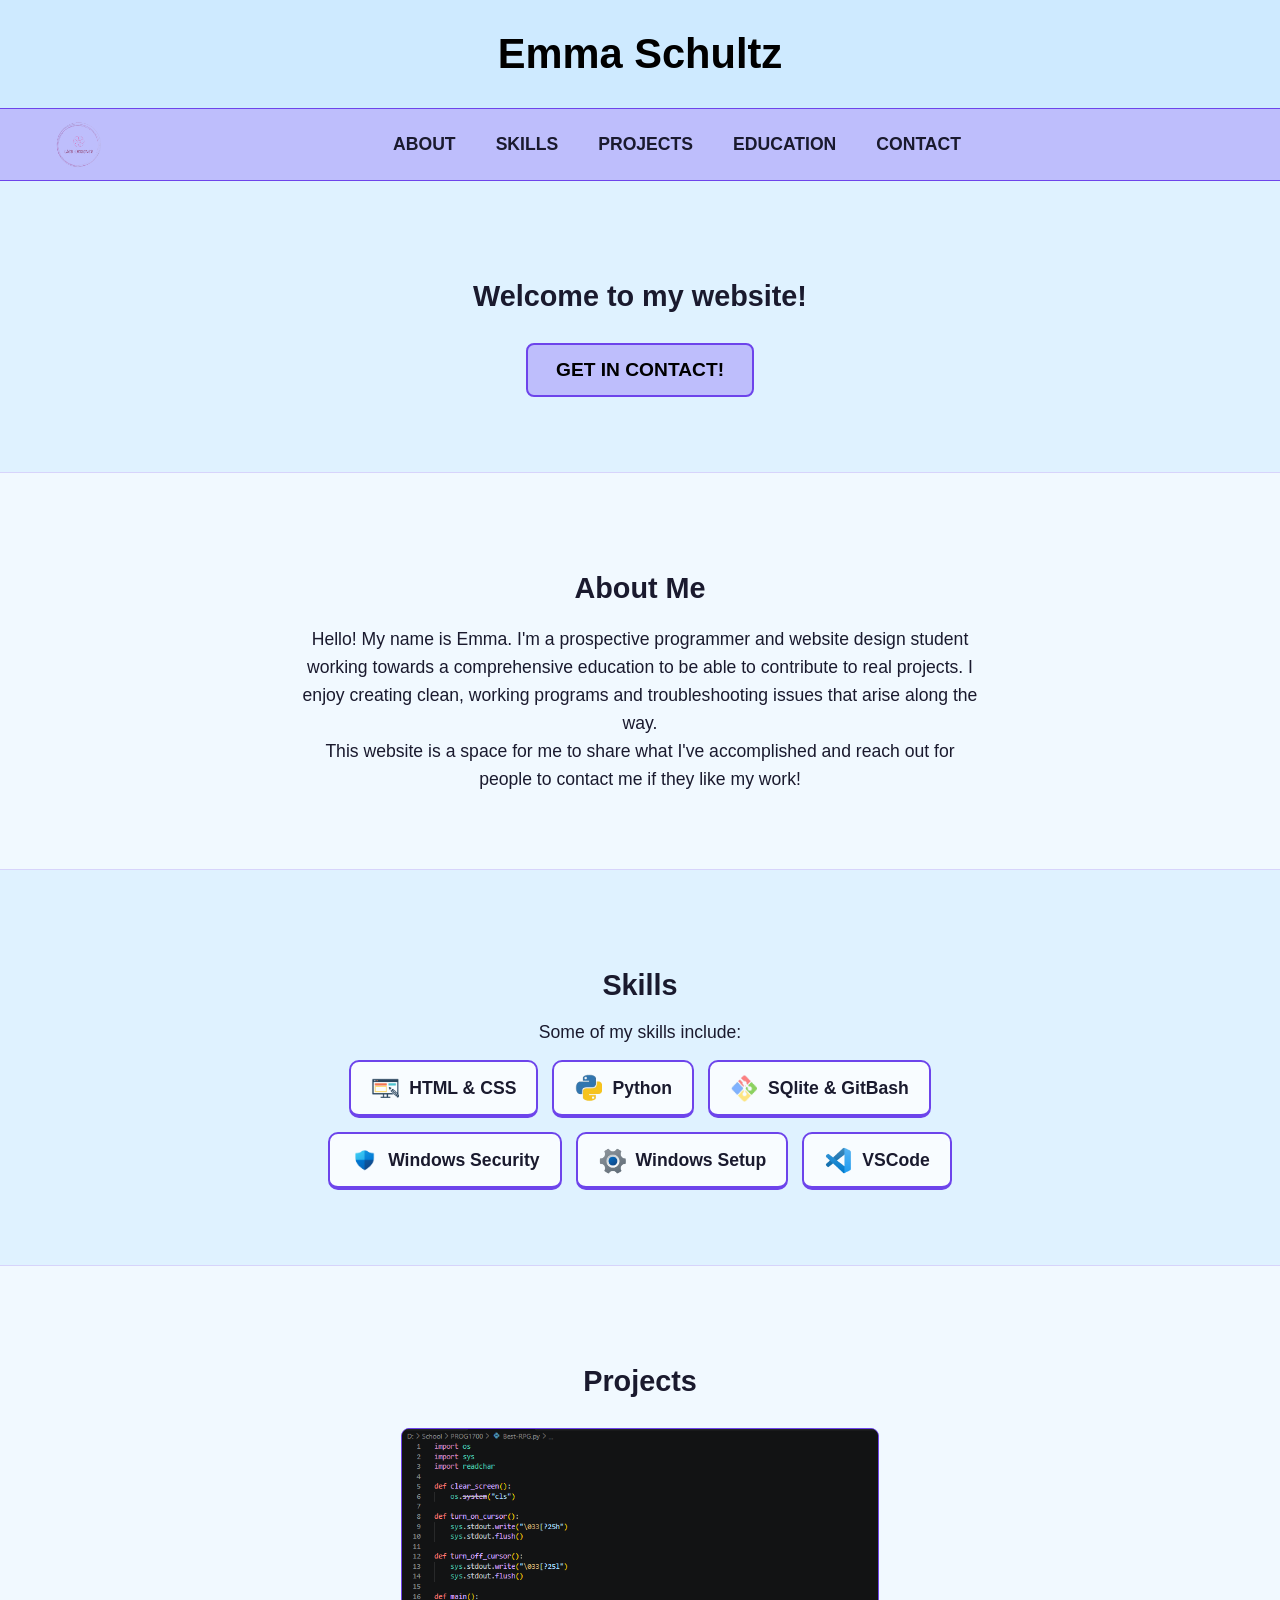
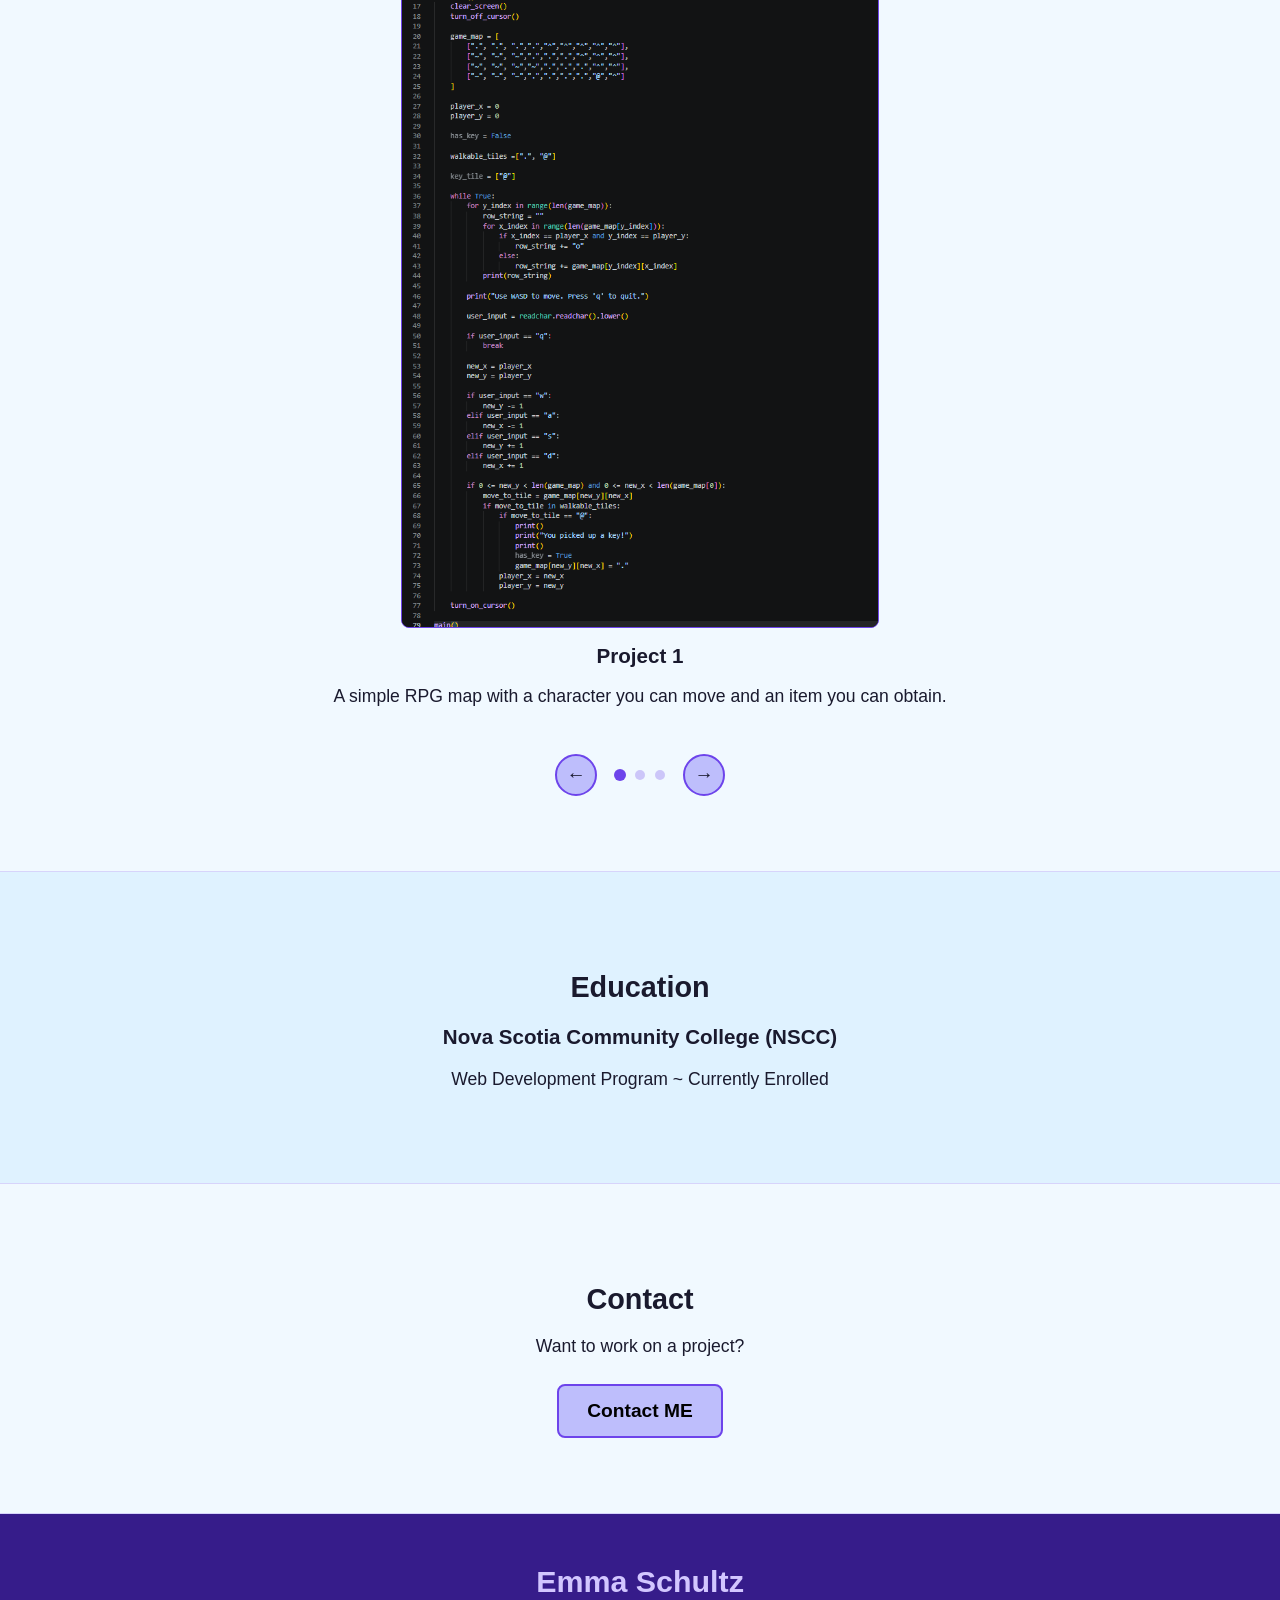
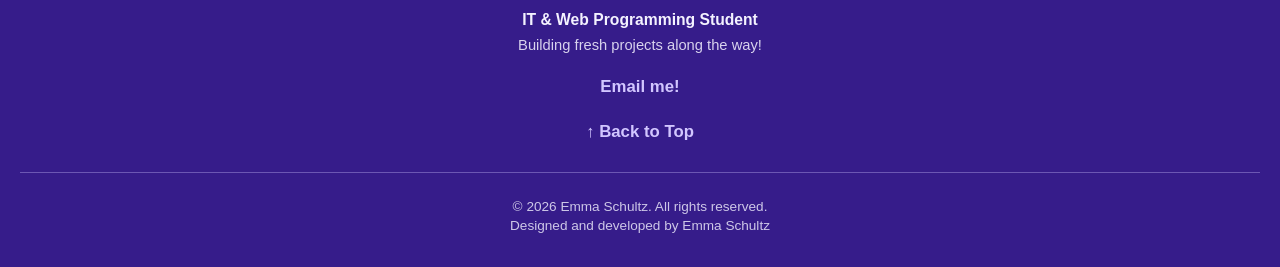
==== website.html @ 4b3542aa "Add files via upload" ====
<!DOCTYPE html>
<html lang="en">
<head>
    <meta charset="UTF-8">
    <meta name="viewport" content="width=device-width, initial-scale=1.0">
    <title>Document</title>
    <link rel="stylesheet" href="css/styles.css">
</head>

<body>
    <header class="hero">
            <h1><span class="site-title">Emma Schultz</span></h1>
    </header>

    <nav class="desktopMenu">
        <div class="box">
            <a href="#" class="nav-logo-link">
                <img class="logo" src="images/logo.png" alt="logo">
            </a>
            <ul>
                <li><a href="#about">ABOUT</a></li>
                <li><a href="#skills">SKILLS</a></li>
                <li><a href="#projects">PROJECTS</a></li>
                <li><a href="#education">EDUCATION</a></li>
                <li><a href="#contact">CONTACT</a></li>
            </ul>
        </div>
    </nav>

    <nav class="mobileMenu">
        <input type="checkbox" id="menu-toggle" class="menu-toggle">
        <div class="mobile-bar">
            <a href="#" class="mobile-logo-link">
                <img src="images/logo.png" alt="Logo" class="mobile-logo">
            </a>
            <label for="menu-toggle" class="hamburger" aria-label="Toggle Menu">&#9776;</label>
        </div>
        <ul class="mobile-links">
            <li><a href="#about">ABOUT</a></li>
            <li><a href="#skills">SKILLS</a></li>
            <li><a href="#projects">PROJECTS</a></li>
            <li><a href="#education">EDUCATION</a></li>
            <li><a href="#contact">CONTACT</a></li>
        </ul>
    </nav>

    <main>
        <section class="intro-cta">
            <h2>Welcome to my website!</h2>
            <a href="#contact" class="cta-button">GET IN CONTACT!</a>
        </section>

        <section id="about" class="about">
            <h2>About Me</h2>
            <p>Hello! My name is Emma. I'm a prospective programmer and website design student working towards a comprehensive education to be able to contribute to real projects. I enjoy creating clean, working programs and troubleshooting issues that arise along the way.</p>
            <p>This website is a space for me to share what I've accomplished and reach out for people to contact me if they like my work!</p>
        </section>
        
        <section id="skills" class="skills">
            <h2>Skills</h2>
            <p>Some of my skills include:</p>
            <ul class="skills-list">
                <li><img src="images/HTML_CSS.png" alt=""> HTML &amp; CSS</li>
                <li><img src="images/Python.png" alt=""> Python</li>
                <li><img src="images/GitBash.png" alt=""> SQlite &amp; GitBash</li>
                <li><img src="images/Security.png" alt=""> Windows Security</li>
                <li><img src="images/Setup.png" alt=""> Windows Setup</li>
                <li><img src="images/VSCode.png" alt=""> VSCode</li>
            </ul>
        </section>

        <section id="projects" class="projects">
            <h2>Projects</h2>
            <div class="css-carousel">
                <input type="radio" name="project-slide" id="slide-1" class="slide-radio" checked>
                <input type="radio" name="project-slide" id="slide-2" class="slide-radio">
                <input type="radio" name="project-slide" id="slide-3" class="slide-radio">

                <div class="project-scroller">
                    <article class="project-slide" id="project-1">
                        <img src="images/Simple_RPG.png" alt="Project 1">
                        <h3 class="project-title">Project 1</h3>
                        <p class="project-desc">A simple RPG map with a character you can move and an item you can obtain.</p>
                    </article>
                    <article class="project-slide" id="project-2">
                        <img src="images/Auto_Insurance.png" alt="Project 2">
                        <h3 class="project-title">Project 2</h3>
                        <p class="project-desc">Calculates cost of auto insurance based on age, gender, and cost of car.</p>
                    </article>
                    <article class="project-slide" id="project-3">
                        <img src="images/Rock_Paper_Scissors.png" alt="Project 3">
                        <h3 class="project-title">Project 3</h3>
                        <p class="project-desc">Rock, paper, scissors against the computer!</p>
                    </article>
                </div>

                <div class="carousel-nav" aria-label="Project slides navigation">
                    <label for="slide-3" class="nav-arrow prev-1" aria-label="Previous project">&larr;</label>
                    <label for="slide-1" class="nav-arrow prev-2" aria-label="Previous project">&larr;</label>
                    <label for="slide-2" class="nav-arrow prev-3" aria-label="Previous project">&larr;</label>
                    <div class="carousel-dots">
                        <label for="slide-1" class="dot dot-1" aria-label="Go to Project 1"></label>
                        <label for="slide-2" class="dot dot-2" aria-label="Go to Project 2"></label>
                        <label for="slide-3" class="dot dot-3" aria-label="Go to Project 3"></label>
                    </div>
                    <label for="slide-2" class="nav-arrow next-arrow next-1" aria-label="Next project">&rarr;</label>
                    <label for="slide-3" class="nav-arrow next-arrow next-2" aria-label="Next project">&rarr;</label>
                    <label for="slide-1" class="nav-arrow next-arrow next-3" aria-label="Next project">&rarr;</label>
                </div>
            </div>
        </section>

        <section id="education" class="education">
            <h2>Education</h2>
            <div class="education-item">
                <h3>Nova Scotia Community College (NSCC)</h3>
                <p>Web Development Program ~ Currently Enrolled</p>
            </div>
        </section>

        <section id="contact" class="contact">
            <h2>Contact</h2>
            <p>Want to work on a project?</p>
            <a href="mailto:emmals896912@outlook.com" class="cta-button">Contact ME</a>
        </section>

        <footer class="site-footer">
            <div class="footer-top">
                <h2>Emma Schultz</h2>
                <p class="footer-role">IT &amp; Web Programming Student</p>
                <p class="footer-tagline">Building fresh projects along the way!</p>
                <div class="footer-links">
                    <a href="emmals896912@outlook.com">Email me!</a>
                </div>
                <a href="#" class="back-to-top">&uarr; Back to Top</a>
            </div>
            <div class="footer-bottom">
                <p>&copy; 2026 Emma Schultz. All rights reserved.</p>
                <p>Designed and developed by Emma Schultz</p>
            </div>
        </footer>

        </html>
</body>
---- css/styles.css ----
html {
    scroll-behavior: smooth;
}

* {
    box-sizing: border-box;
}

body {
    font-size: 1.1rem;
    font-family: Verdana, Geneva, Tahoma, sans-serif;
    margin: 0 auto;
    text-align: center;
    background-color: rgb(206, 234, 255);
    color: #1a1a2e;
}


/* --- HERO SECTION --- &*/


.hero {
    padding: 30px 20px;
    text-align: center;
}

h1 {
    color: black;
    font-size: 2.6rem;
    margin: 0;
}

h2 {
    font-size: 1.8rem;
    margin-bottom: 20px;
}


/* --- NAVIGATION --- */


.desktopMenu {
    position: sticky;
    top: 0;
    z-index: 1000;
    width: 100%;
}

.box {
    width: 100%;
    display: flex;
    justify-content: center;
    align-items: center;
    padding: 8px 40px;
    border-top: 1px solid rgb(109, 68, 235);
    border-bottom: 1px solid rgb(109, 68, 235);
    background-color: rgb(190, 190, 252);
}

.nav-logo-link {
    display: flex;
    align-items: center;
}

.logo{
    height: 55px;
    width: auto;
}

.desktopMenu ul{
    display: flex;
    justify-content: center;
    align-items: center;
    gap: 40px;
    list-style: none;
    padding: 0;
    margin: 0 auto;
}

a {
    font-weight: 600;
    text-decoration: none;
    color: #1a1a2e;
}

a:visited {
    color: rgb(38, 0, 128);
}


/* --- MAIN & SECTIONS --- */


main {
    max-width: 100%;
    width: 100%;
    padding: 0;
}

.about p{
    max-width: 680px;
    margin: 0 auto;
    line-height: 1.6;
}

section {
    width: 100%;
    padding: 75px 20px;
    scroll-margin-top: 85px;
    text-align: center;
}

main section:nth-of-type(odd) {
    background-color: rgba(255, 255, 255, 0.35);
}
main section:nth-of-type(even) {
    background-color: rgba(255, 255, 255, 0.72);
    border-top: 1px solid rgba(109, 68, 235, 0.2);
    border-bottom: 1px solid rgba(109, 68, 235, 0.2);
}

.cta-button {
    display: inline-block;
    font-size: 1.2rem;
    padding: 14px 28px;
    margin-top: 10px;
    background-color: rgb(190, 190, 252);
    border: 2px solid rgb(109, 68, 235);
    border-radius: 8px;
    color: black;
}


/* --- FLEXBOX --- */


.skills-list {
    display: flex;
    flex-wrap: wrap;
    justify-content: center;
    gap: 14px;
    list-style: none;
    padding: 0;
    max-width: 720px;
    margin: 0 auto;
}

.skills-list li {
    display: flex;
    align-items: center;
    gap: 10px;
    background-color: rgba(255, 255, 255, 0.8);
    border: 2px solid rgb(109, 68, 235);
    border-bottom: 4px solid rgb(109, 68, 235);
    padding: 12px 20px;
    border-radius: 10px;
    font-weight: bold;
    color: #1a1a2e;
    transition: transform 0.2s ease, background-color 0.2s ease;
}

.skills-list li img {
    width: 28px;
    height: 28px;
    object-fit: contain;
    flex-shrink: 0;
}

.skills-list li:hover {
    transform: translateY(-3px);
    background-color: rgb(190, 190, 252);
}


/* --- CSS CAROUSEL --- */

.css-carousel {
    max-width: 780px;
    margin: 0 auto;
}

.slide-radio {
    display: none;
}

.project-scroller {
    display: flex;
    overflow-x: auto;
    scroll-snap-type: x mandatory;
    scroll-behavior: smooth;
    scrollbar-width: none;
    padding: 10px 0 20px;
}

.project-scroller::-webkit-scrollbar {
    display: none;
}

.project-slide {
    display: none;
    flex: 0 0 100%;
    flex-direction: column;
    align-items: center;
    justify-content: center;
    min-height: 460px;
}

.project-slide img {
    width: auto;
    max-width: 100%;
    height: 800px;
    object-fit: contain;
    background-color: #1e1e1e;
    border-radius: 8px;
    border: 1px solid rgb(109, 68, 235);
    margin-bottom: 16px;
}

.project-slide h3 {
    margin: 0;
    max-width: 550px;
}

#slide-1:checked ~ .project-scroller #project-1,
#slide-2:checked ~ .project-scroller #project-2,
#slide-3:checked ~ .project-scroller #project-3 {
    display: flex;
}

.carousel-nav {
    display: flex;
    justify-content: center;
    align-items: center;
    gap: 18px;
    margin-top: 10px;
}

.nav-arrow {
    display: none;
    background-color: rgb(190, 190, 252);
    border: 2px solid rgb(109, 68, 235);
    border-radius: 50%;
    width: 42px;
    height: 42px;
    font-size: 1.2rem;
    font-weight: bold;
    color: #1a1a2e;
    cursor: pointer;
    align-items: center;
    justify-content: center;
    transition: background-color 0.2s ease, transform 0.15s ease;
    line-height: normal;
}

.nav-arrow:hover {
    background-color: rgb(168, 168, 250);
    transform: scale(1.05);
}

#slide-1:checked ~ .carousel-nav .prev-1,
#slide-1:checked ~ .carousel-nav .next-1,
#slide-2:checked ~ .carousel-nav .prev-2,
#slide-2:checked ~ .carousel-nav .next-2,
#slide-3:checked ~ .carousel-nav .prev-3,
#slide-3:checked ~ .carousel-nav .next-3 {
    display: flex;
}

.carousel-dots {
    display: flex;
    align-items: center;
    gap: 10px;
}

.dot{
    width: 10px;
    height: 10px;
    border-radius: 50%;
    background-color: rgb(109, 68, 235);
    opacity: 0.28;
    cursor: pointer;
    transition: opacity 0.25s ease, transform 0.25s ease;
}

#slide-1:checked ~ .carousel-nav .dot-1,
#slide-2:checked ~ .carousel-nav .dot-2,
#slide-3:checked ~ .carousel-nav .dot-3 {
    opacity: 1;
    transform: scale(1.2);
}


.tag {
    align-self: flex-start;
    background-color: rgb(190, 190, 252);
    border: 1px solid rgb(109, 68, 235);
    padding: 4px 12px;
    border-radius: 6px;
    font-size: 0.85rem;
    font-weight: bold;
}

.card-container {
    background-color: rgb(190, 190, 252);
    border: 1px solid rgb(109, 68, 235);
    border-radius: 12px;
    margin: 30px 0;
    padding: 40px 30px;
}


/* --- FOOTER --- */


.site-footer {
    width: 100%;
    background-color: rgb(54, 28, 138);
    color: #f4f2ff;
    text-align: center;
    padding: 50px 20px 30px;
}

.footer-top h2 {
    margin: 0 0 12px;
    font-size: 1.9rem;
    color: rgb(210, 198, 255);
}

.footer-role {
    margin: 0 0 8px;
    font-weight: bold;
    font-size: 0.98rem;
}

.footer-tagline {
    margin: 0 auto 24px;
    max-width: 560px;
    font-size: 0.92rem;
    color: rgba(244, 242, 255, 0.85);
}

.footer-links {
    display: flex;
    justify-content: center;
    gap: 28px;
    margin-bottom: 24px;
}

.footer-links a,
.back-to-top {
    color: rgb(210, 198, 255);
    text-decoration: none;
    font-weight: bold;
    font-size: 1.05rem;
    transition: color 0.2s ease, transform 0.2s ease;
}

.footer-links a:hover,
.back-to-top:hover {
    color: #ffffff;
    transform: translateY(-2px);
}

.back-to-top {
    display: inline-block;
    margin-bottom: 30px;
}

.footer-bottom {
    border-top: 1px solid rgba(210, 198, 255, 0.35);
    padding-top: 22px;
    font-size: 0.85rem;
    color: rgba(244, 242, 255, 0.8);
}

.footer-bottom p {
    margin: 4px 0;
}

.footer-links a,
.footer-links a:visited,
.back-to-top,
.back-to-top:visited {
    color: rgb(210, 198, 255);
    text-decoration: none;
    font-weight: bold;
    font-size: 1.05rem;
    transition: color 0.2s ease, tranaform 0.2s ease;
}


/* --- MOBILE MENU --- */


.mobileMenu {
    display: none;
    position: sticky;
    top: 0;
    z-index: 1000;
    width: 100%;
    background-color: rgb(190, 190, 252);
    border-bottom: 2px solid rgb(109, 68, 235);
}

.menu-toggle {
    display: none;
}

.mobile-bar {
    display: flex;
    justify-content: space-between;
    align-items: center;
    padding: 10px 20px;
}

.mobile-logo {
    height: 40px;
    width: auto;
    display: block;
}

.hamburger {
    font-size: 1.8rem;
    font-weight: bold;
    color: #1a1a2e;
    cursor: pointer;
    user-select: none;
}

.mobile-links {
    display: none;
    flex-direction: column;
    list-style: none;
    margin: 0;
    padding: 10px 0 16px;
    text-align: center;
    border-top: 1px solid rgba(109, 68, 235, 0.3);
}

.mobile-links le {
    padding: 10px 0;
}

.mobile-links a {
    text-decoration: none;
    font-weight: bold;
    color: #1a1a2e;
}

.menu-toggle:checked ~ .mobile-links {
    display: flex;
}

@media (max-width:768px) {
    .desktopMenu {
        display: none;
    }

    .mobileMenu {
        display: block;
    }
}
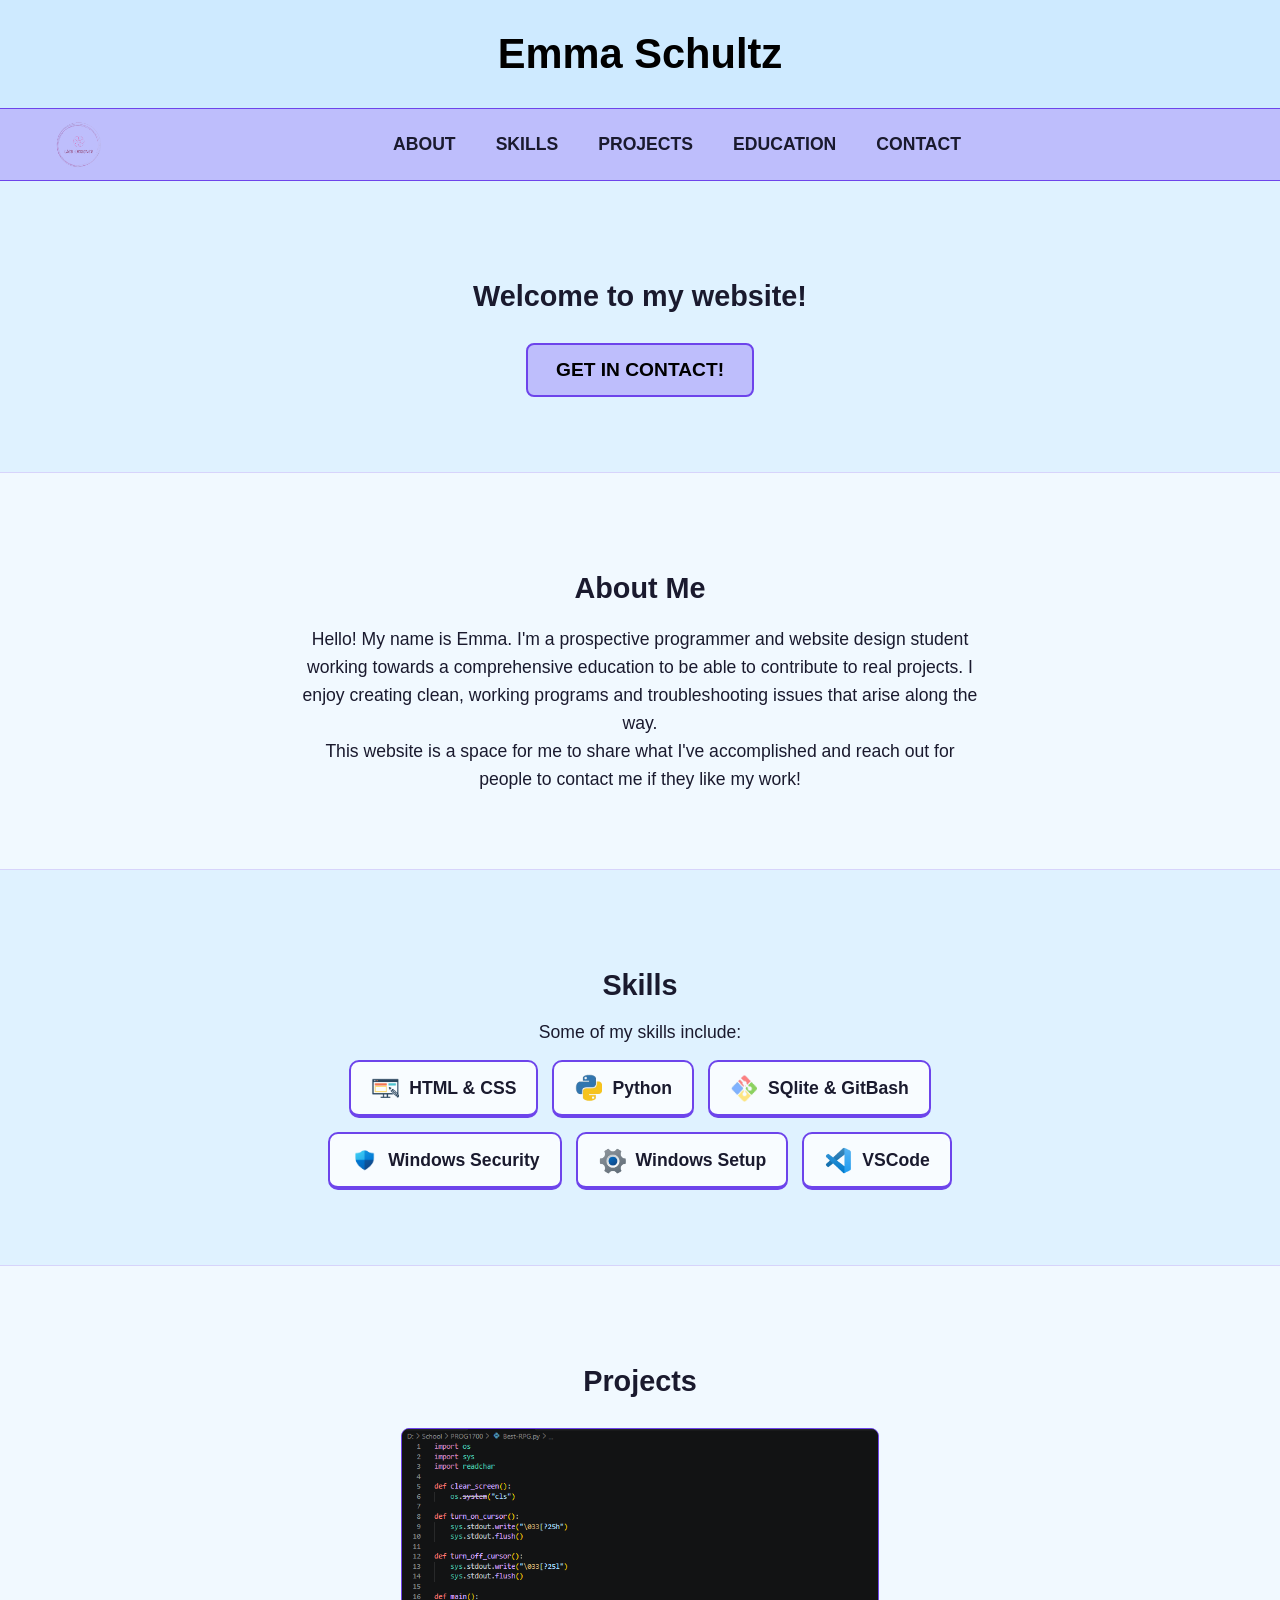
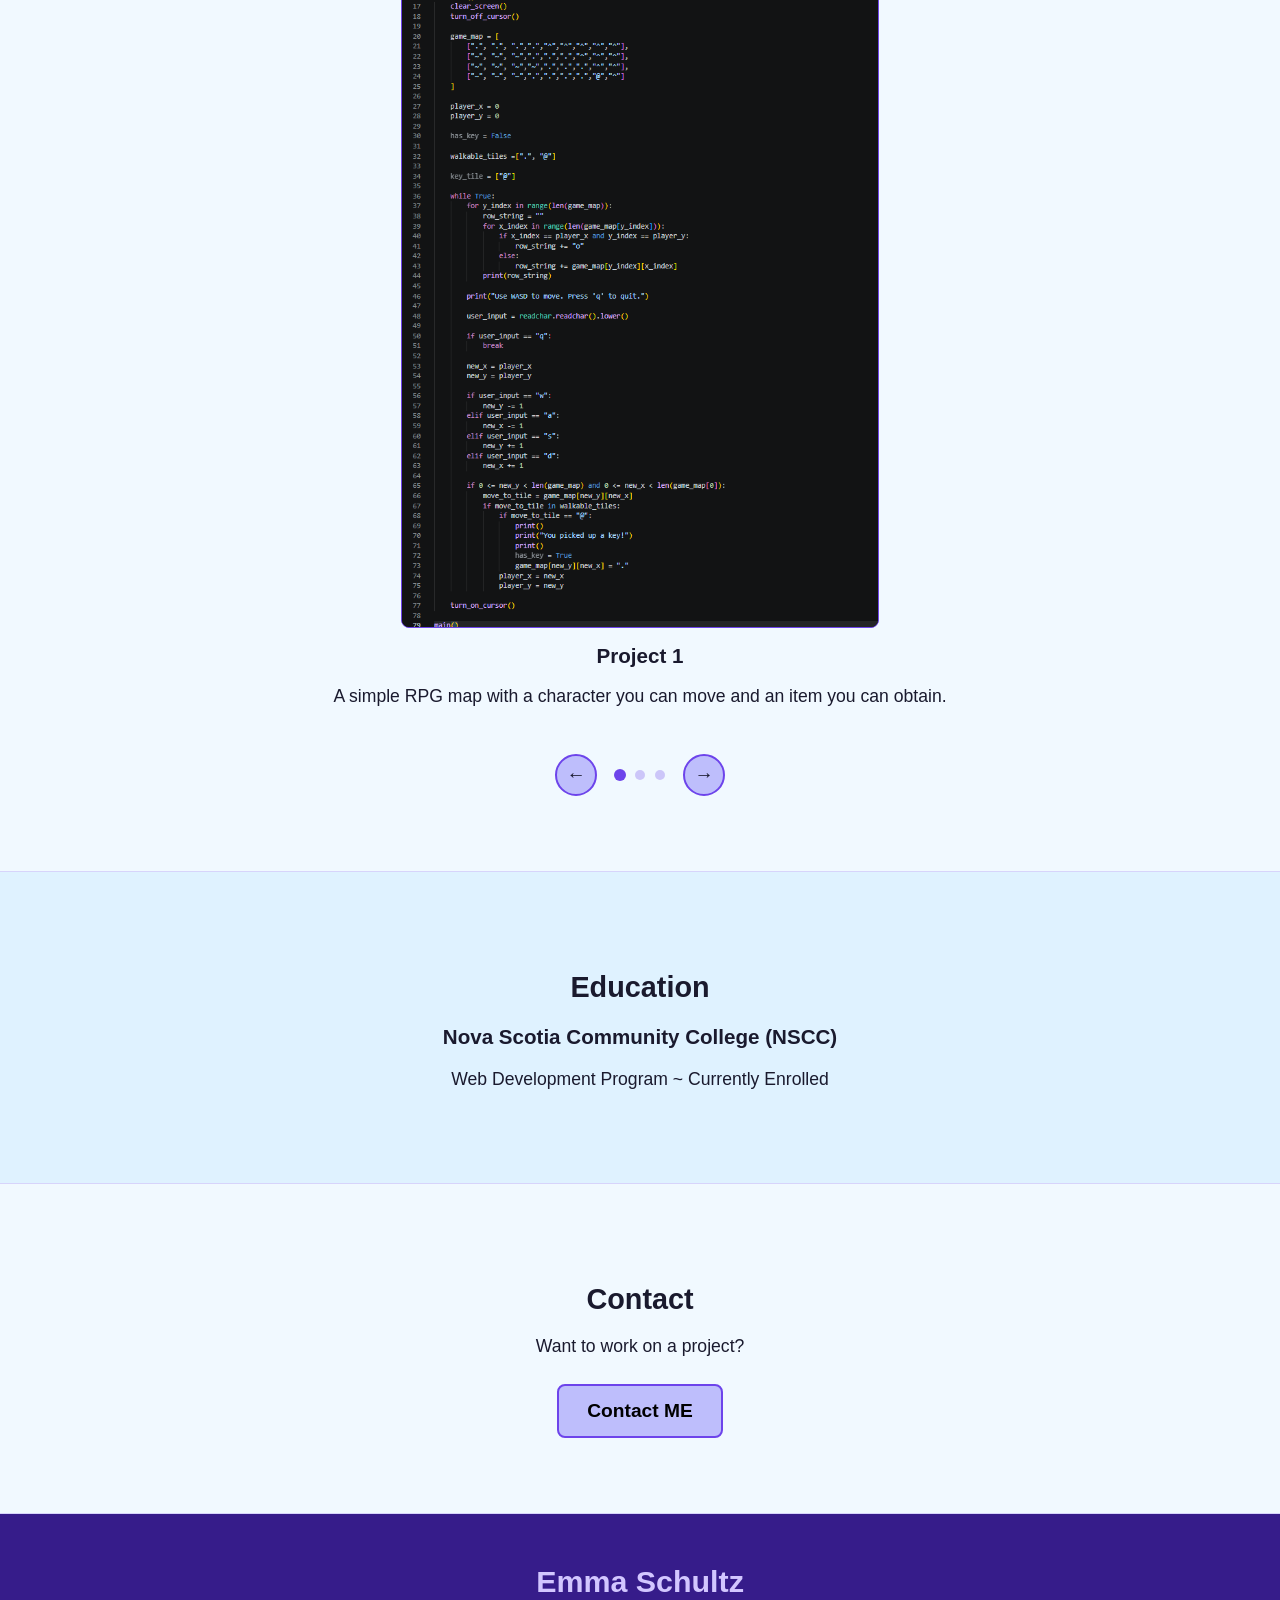
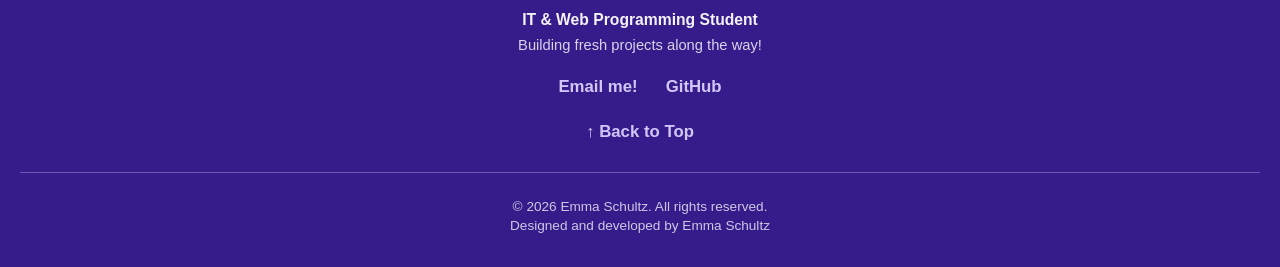
==== commit b4feb45c: "Update portfolio" ====
--- a/website.html
+++ b/website.html
@@ -1,144 +1,145 @@
-<!DOCTYPE html>
-<html lang="en">
-<head>
-    <meta charset="UTF-8">
-    <meta name="viewport" content="width=device-width, initial-scale=1.0">
-    <title>Document</title>
-    <link rel="stylesheet" href="css/styles.css">
-</head>
-
-<body>
-    <header class="hero">
-            <h1><span class="site-title">Emma Schultz</span></h1>
-    </header>
-
-    <nav class="desktopMenu">
-        <div class="box">
-            <a href="#" class="nav-logo-link">
-                <img class="logo" src="images/logo.png" alt="logo">
-            </a>
-            <ul>
-                <li><a href="#about">ABOUT</a></li>
-                <li><a href="#skills">SKILLS</a></li>
-                <li><a href="#projects">PROJECTS</a></li>
-                <li><a href="#education">EDUCATION</a></li>
-                <li><a href="#contact">CONTACT</a></li>
-            </ul>
-        </div>
-    </nav>
-
-    <nav class="mobileMenu">
-        <input type="checkbox" id="menu-toggle" class="menu-toggle">
-        <div class="mobile-bar">
-            <a href="#" class="mobile-logo-link">
-                <img src="images/logo.png" alt="Logo" class="mobile-logo">
-            </a>
-            <label for="menu-toggle" class="hamburger" aria-label="Toggle Menu">&#9776;</label>
-        </div>
-        <ul class="mobile-links">
-            <li><a href="#about">ABOUT</a></li>
-            <li><a href="#skills">SKILLS</a></li>
-            <li><a href="#projects">PROJECTS</a></li>
-            <li><a href="#education">EDUCATION</a></li>
-            <li><a href="#contact">CONTACT</a></li>
-        </ul>
-    </nav>
-
-    <main>
-        <section class="intro-cta">
-            <h2>Welcome to my website!</h2>
-            <a href="#contact" class="cta-button">GET IN CONTACT!</a>
-        </section>
-
-        <section id="about" class="about">
-            <h2>About Me</h2>
-            <p>Hello! My name is Emma. I'm a prospective programmer and website design student working towards a comprehensive education to be able to contribute to real projects. I enjoy creating clean, working programs and troubleshooting issues that arise along the way.</p>
-            <p>This website is a space for me to share what I've accomplished and reach out for people to contact me if they like my work!</p>
-        </section>
-        
-        <section id="skills" class="skills">
-            <h2>Skills</h2>
-            <p>Some of my skills include:</p>
-            <ul class="skills-list">
-                <li><img src="images/HTML_CSS.png" alt=""> HTML &amp; CSS</li>
-                <li><img src="images/Python.png" alt=""> Python</li>
-                <li><img src="images/GitBash.png" alt=""> SQlite &amp; GitBash</li>
-                <li><img src="images/Security.png" alt=""> Windows Security</li>
-                <li><img src="images/Setup.png" alt=""> Windows Setup</li>
-                <li><img src="images/VSCode.png" alt=""> VSCode</li>
-            </ul>
-        </section>
-
-        <section id="projects" class="projects">
-            <h2>Projects</h2>
-            <div class="css-carousel">
-                <input type="radio" name="project-slide" id="slide-1" class="slide-radio" checked>
-                <input type="radio" name="project-slide" id="slide-2" class="slide-radio">
-                <input type="radio" name="project-slide" id="slide-3" class="slide-radio">
-
-                <div class="project-scroller">
-                    <article class="project-slide" id="project-1">
-                        <img src="images/Simple_RPG.png" alt="Project 1">
-                        <h3 class="project-title">Project 1</h3>
-                        <p class="project-desc">A simple RPG map with a character you can move and an item you can obtain.</p>
-                    </article>
-                    <article class="project-slide" id="project-2">
-                        <img src="images/Auto_Insurance.png" alt="Project 2">
-                        <h3 class="project-title">Project 2</h3>
-                        <p class="project-desc">Calculates cost of auto insurance based on age, gender, and cost of car.</p>
-                    </article>
-                    <article class="project-slide" id="project-3">
-                        <img src="images/Rock_Paper_Scissors.png" alt="Project 3">
-                        <h3 class="project-title">Project 3</h3>
-                        <p class="project-desc">Rock, paper, scissors against the computer!</p>
-                    </article>
-                </div>
-
-                <div class="carousel-nav" aria-label="Project slides navigation">
-                    <label for="slide-3" class="nav-arrow prev-1" aria-label="Previous project">&larr;</label>
-                    <label for="slide-1" class="nav-arrow prev-2" aria-label="Previous project">&larr;</label>
-                    <label for="slide-2" class="nav-arrow prev-3" aria-label="Previous project">&larr;</label>
-                    <div class="carousel-dots">
-                        <label for="slide-1" class="dot dot-1" aria-label="Go to Project 1"></label>
-                        <label for="slide-2" class="dot dot-2" aria-label="Go to Project 2"></label>
-                        <label for="slide-3" class="dot dot-3" aria-label="Go to Project 3"></label>
-                    </div>
-                    <label for="slide-2" class="nav-arrow next-arrow next-1" aria-label="Next project">&rarr;</label>
-                    <label for="slide-3" class="nav-arrow next-arrow next-2" aria-label="Next project">&rarr;</label>
-                    <label for="slide-1" class="nav-arrow next-arrow next-3" aria-label="Next project">&rarr;</label>
-                </div>
-            </div>
-        </section>
-
-        <section id="education" class="education">
-            <h2>Education</h2>
-            <div class="education-item">
-                <h3>Nova Scotia Community College (NSCC)</h3>
-                <p>Web Development Program ~ Currently Enrolled</p>
-            </div>
-        </section>
-
-        <section id="contact" class="contact">
-            <h2>Contact</h2>
-            <p>Want to work on a project?</p>
-            <a href="mailto:emmals896912@outlook.com" class="cta-button">Contact ME</a>
-        </section>
-
-        <footer class="site-footer">
-            <div class="footer-top">
-                <h2>Emma Schultz</h2>
-                <p class="footer-role">IT &amp; Web Programming Student</p>
-                <p class="footer-tagline">Building fresh projects along the way!</p>
-                <div class="footer-links">
-                    <a href="emmals896912@outlook.com">Email me!</a>
-                </div>
-                <a href="#" class="back-to-top">&uarr; Back to Top</a>
-            </div>
-            <div class="footer-bottom">
-                <p>&copy; 2026 Emma Schultz. All rights reserved.</p>
-                <p>Designed and developed by Emma Schultz</p>
-            </div>
-        </footer>
-
-        </html>
+<!DOCTYPE html>
+<html lang="en">
+<head>
+    <meta charset="UTF-8">
+    <meta name="viewport" content="width=device-width, initial-scale=1.0">
+    <title>Document</title>
+    <link rel="stylesheet" href="css/styles.css">
+</head>
+
+<body>
+    <header class="hero">
+            <h1><span class="site-title">Emma Schultz</span></h1>
+    </header>
+
+    <nav class="desktopMenu">
+        <div class="box">
+            <a href="#" class="nav-logo-link">
+                <img class="logo" src="images/logo.png" alt="logo">
+            </a>
+            <ul>
+                <li><a href="#about">ABOUT</a></li>
+                <li><a href="#skills">SKILLS</a></li>
+                <li><a href="#projects">PROJECTS</a></li>
+                <li><a href="#education">EDUCATION</a></li>
+                <li><a href="#contact">CONTACT</a></li>
+            </ul>
+        </div>
+    </nav>
+
+    <nav class="mobileMenu">
+        <input type="checkbox" id="menu-toggle" class="menu-toggle">
+        <div class="mobile-bar">
+            <a href="#" class="mobile-logo-link">
+                <img src="images/logo.png" alt="Logo" class="mobile-logo">
+            </a>
+            <label for="menu-toggle" class="hamburger" aria-label="Toggle Menu">&#9776;</label>
+        </div>
+        <ul class="mobile-links">
+            <li><a href="#about">ABOUT</a></li>
+            <li><a href="#skills">SKILLS</a></li>
+            <li><a href="#projects">PROJECTS</a></li>
+            <li><a href="#education">EDUCATION</a></li>
+            <li><a href="#contact">CONTACT</a></li>
+        </ul>
+    </nav>
+
+    <main>
+        <section class="intro-cta">
+            <h2>Welcome to my website!</h2>
+            <a href="#contact" class="cta-button">GET IN CONTACT!</a>
+        </section>
+
+        <section id="about" class="about">
+            <h2>About Me</h2>
+            <p>Hello! My name is Emma. I'm a prospective programmer and website design student working towards a comprehensive education to be able to contribute to real projects. I enjoy creating clean, working programs and troubleshooting issues that arise along the way.</p>
+            <p>This website is a space for me to share what I've accomplished and reach out for people to contact me if they like my work!</p>
+        </section>
+        
+        <section id="skills" class="skills">
+            <h2>Skills</h2>
+            <p>Some of my skills include:</p>
+            <ul class="skills-list">
+                <li><img src="images/HTML_CSS.png" alt=""> HTML &amp; CSS</li>
+                <li><img src="images/Python.png" alt=""> Python</li>
+                <li><img src="images/GitBash.png" alt=""> SQlite &amp; GitBash</li>
+                <li><img src="images/Security.png" alt=""> Windows Security</li>
+                <li><img src="images/Setup.png" alt=""> Windows Setup</li>
+                <li><img src="images/VSCode.png" alt=""> VSCode</li>
+            </ul>
+        </section>
+
+        <section id="projects" class="projects">
+            <h2>Projects</h2>
+            <div class="css-carousel">
+                <input type="radio" name="project-slide" id="slide-1" class="slide-radio" checked>
+                <input type="radio" name="project-slide" id="slide-2" class="slide-radio">
+                <input type="radio" name="project-slide" id="slide-3" class="slide-radio">
+
+                <div class="project-scroller">
+                    <article class="project-slide" id="project-1">
+                        <img src="images/Simple_RPG.png" alt="Project 1">
+                        <h3 class="project-title">Project 1</h3>
+                        <p class="project-desc">A simple RPG map with a character you can move and an item you can obtain.</p>
+                    </article>
+                    <article class="project-slide" id="project-2">
+                        <img src="images/Auto_Insurance.png" alt="Project 2">
+                        <h3 class="project-title">Project 2</h3>
+                        <p class="project-desc">Calculates cost of auto insurance based on age, gender, and cost of car.</p>
+                    </article>
+                    <article class="project-slide" id="project-3">
+                        <img src="images/Rock_Paper_Scissors.png" alt="Project 3">
+                        <h3 class="project-title">Project 3</h3>
+                        <p class="project-desc">Rock, paper, scissors against the computer!</p>
+                    </article>
+                </div>
+
+                <div class="carousel-nav" aria-label="Project slides navigation">
+                    <label for="slide-3" class="nav-arrow prev-1" aria-label="Previous project">&larr;</label>
+                    <label for="slide-1" class="nav-arrow prev-2" aria-label="Previous project">&larr;</label>
+                    <label for="slide-2" class="nav-arrow prev-3" aria-label="Previous project">&larr;</label>
+                    <div class="carousel-dots">
+                        <label for="slide-1" class="dot dot-1" aria-label="Go to Project 1"></label>
+                        <label for="slide-2" class="dot dot-2" aria-label="Go to Project 2"></label>
+                        <label for="slide-3" class="dot dot-3" aria-label="Go to Project 3"></label>
+                    </div>
+                    <label for="slide-2" class="nav-arrow next-arrow next-1" aria-label="Next project">&rarr;</label>
+                    <label for="slide-3" class="nav-arrow next-arrow next-2" aria-label="Next project">&rarr;</label>
+                    <label for="slide-1" class="nav-arrow next-arrow next-3" aria-label="Next project">&rarr;</label>
+                </div>
+            </div>
+        </section>
+
+        <section id="education" class="education">
+            <h2>Education</h2>
+            <div class="education-item">
+                <h3>Nova Scotia Community College (NSCC)</h3>
+                <p>Web Development Program ~ Currently Enrolled</p>
+            </div>
+        </section>
+
+        <section id="contact" class="contact">
+            <h2>Contact</h2>
+            <p>Want to work on a project?</p>
+            <a href="mailto:emmals896912@outlook.com" class="cta-button">Contact ME</a>
+        </section>
+
+        <footer class="site-footer">
+            <div class="footer-top">
+                <h2>Emma Schultz</h2>
+                <p class="footer-role">IT &amp; Web Programming Student</p>
+                <p class="footer-tagline">Building fresh projects along the way!</p>
+                <div class="footer-links">
+                    <a href="emmals896912@outlook.com">Email me!</a>
+                    <a href="https://github.com/Emma-Schultz" target="_blank" rel="noopener">GitHub</a>
+                </div>
+                <a href="#" class="back-to-top">&uarr; Back to Top</a>
+            </div>
+            <div class="footer-bottom">
+                <p>&copy; 2026 Emma Schultz. All rights reserved.</p>
+                <p>Designed and developed by Emma Schultz</p>
+            </div>
+        </footer>
+
+        </html>
 </body>
--- a/css/styles.css
+++ b/css/styles.css
@@ -1,465 +1,465 @@
-
-
-
-html {
-    scroll-behavior: smooth;
-}
-
-* {
-    box-sizing: border-box;
-}
-
-body {
-    font-size: 1.1rem;
-    font-family: Verdana, Geneva, Tahoma, sans-serif;
-    margin: 0 auto;
-    text-align: center;
-    background-color: rgb(206, 234, 255);
-    color: #1a1a2e;
-}
-
-
-/* --- HERO SECTION --- &*/
-
-
-.hero {
-    padding: 30px 20px;
-    text-align: center;
-}
-
-h1 {
-    color: black;
-    font-size: 2.6rem;
-    margin: 0;
-}
-
-h2 {
-    font-size: 1.8rem;
-    margin-bottom: 20px;
-}
-
-
-/* --- NAVIGATION --- */
-
-
-.desktopMenu {
-    position: sticky;
-    top: 0;
-    z-index: 1000;
-    width: 100%;
-}
-
-.box {
-    width: 100%;
-    display: flex;
-    justify-content: center;
-    align-items: center;
-    padding: 8px 40px;
-    border-top: 1px solid rgb(109, 68, 235);
-    border-bottom: 1px solid rgb(109, 68, 235);
-    background-color: rgb(190, 190, 252);
-}
-
-.nav-logo-link {
-    display: flex;
-    align-items: center;
-}
-
-.logo{
-    height: 55px;
-    width: auto;
-}
-
-.desktopMenu ul{
-    display: flex;
-    justify-content: center;
-    align-items: center;
-    gap: 40px;
-    list-style: none;
-    padding: 0;
-    margin: 0 auto;
-}
-
-a {
-    font-weight: 600;
-    text-decoration: none;
-    color: #1a1a2e;
-}
-
-a:visited {
-    color: rgb(38, 0, 128);
-}
-
-
-/* --- MAIN & SECTIONS --- */
-
-
-main {
-    max-width: 100%;
-    width: 100%;
-    padding: 0;
-}
-
-.about p{
-    max-width: 680px;
-    margin: 0 auto;
-    line-height: 1.6;
-}
-
-section {
-    width: 100%;
-    padding: 75px 20px;
-    scroll-margin-top: 85px;
-    text-align: center;
-}
-
-main section:nth-of-type(odd) {
-    background-color: rgba(255, 255, 255, 0.35);
-}
-main section:nth-of-type(even) {
-    background-color: rgba(255, 255, 255, 0.72);
-    border-top: 1px solid rgba(109, 68, 235, 0.2);
-    border-bottom: 1px solid rgba(109, 68, 235, 0.2);
-}
-
-.cta-button {
-    display: inline-block;
-    font-size: 1.2rem;
-    padding: 14px 28px;
-    margin-top: 10px;
-    background-color: rgb(190, 190, 252);
-    border: 2px solid rgb(109, 68, 235);
-    border-radius: 8px;
-    color: black;
-}
-
-
-/* --- FLEXBOX --- */
-
-
-.skills-list {
-    display: flex;
-    flex-wrap: wrap;
-    justify-content: center;
-    gap: 14px;
-    list-style: none;
-    padding: 0;
-    max-width: 720px;
-    margin: 0 auto;
-}
-
-.skills-list li {
-    display: flex;
-    align-items: center;
-    gap: 10px;
-    background-color: rgba(255, 255, 255, 0.8);
-    border: 2px solid rgb(109, 68, 235);
-    border-bottom: 4px solid rgb(109, 68, 235);
-    padding: 12px 20px;
-    border-radius: 10px;
-    font-weight: bold;
-    color: #1a1a2e;
-    transition: transform 0.2s ease, background-color 0.2s ease;
-}
-
-.skills-list li img {
-    width: 28px;
-    height: 28px;
-    object-fit: contain;
-    flex-shrink: 0;
-}
-
-.skills-list li:hover {
-    transform: translateY(-3px);
-    background-color: rgb(190, 190, 252);
-}
-
-
-/* --- CSS CAROUSEL --- */
-
-.css-carousel {
-    max-width: 780px;
-    margin: 0 auto;
-}
-
-.slide-radio {
-    display: none;
-}
-
-.project-scroller {
-    display: flex;
-    overflow-x: auto;
-    scroll-snap-type: x mandatory;
-    scroll-behavior: smooth;
-    scrollbar-width: none;
-    padding: 10px 0 20px;
-}
-
-.project-scroller::-webkit-scrollbar {
-    display: none;
-}
-
-.project-slide {
-    display: none;
-    flex: 0 0 100%;
-    flex-direction: column;
-    align-items: center;
-    justify-content: center;
-    min-height: 460px;
-}
-
-.project-slide img {
-    width: auto;
-    max-width: 100%;
-    height: 800px;
-    object-fit: contain;
-    background-color: #1e1e1e;
-    border-radius: 8px;
-    border: 1px solid rgb(109, 68, 235);
-    margin-bottom: 16px;
-}
-
-.project-slide h3 {
-    margin: 0;
-    max-width: 550px;
-}
-
-#slide-1:checked ~ .project-scroller #project-1,
-#slide-2:checked ~ .project-scroller #project-2,
-#slide-3:checked ~ .project-scroller #project-3 {
-    display: flex;
-}
-
-.carousel-nav {
-    display: flex;
-    justify-content: center;
-    align-items: center;
-    gap: 18px;
-    margin-top: 10px;
-}
-
-.nav-arrow {
-    display: none;
-    background-color: rgb(190, 190, 252);
-    border: 2px solid rgb(109, 68, 235);
-    border-radius: 50%;
-    width: 42px;
-    height: 42px;
-    font-size: 1.2rem;
-    font-weight: bold;
-    color: #1a1a2e;
-    cursor: pointer;
-    align-items: center;
-    justify-content: center;
-    transition: background-color 0.2s ease, transform 0.15s ease;
-    line-height: normal;
-}
-
-.nav-arrow:hover {
-    background-color: rgb(168, 168, 250);
-    transform: scale(1.05);
-}
-
-#slide-1:checked ~ .carousel-nav .prev-1,
-#slide-1:checked ~ .carousel-nav .next-1,
-#slide-2:checked ~ .carousel-nav .prev-2,
-#slide-2:checked ~ .carousel-nav .next-2,
-#slide-3:checked ~ .carousel-nav .prev-3,
-#slide-3:checked ~ .carousel-nav .next-3 {
-    display: flex;
-}
-
-.carousel-dots {
-    display: flex;
-    align-items: center;
-    gap: 10px;
-}
-
-.dot{
-    width: 10px;
-    height: 10px;
-    border-radius: 50%;
-    background-color: rgb(109, 68, 235);
-    opacity: 0.28;
-    cursor: pointer;
-    transition: opacity 0.25s ease, transform 0.25s ease;
-}
-
-#slide-1:checked ~ .carousel-nav .dot-1,
-#slide-2:checked ~ .carousel-nav .dot-2,
-#slide-3:checked ~ .carousel-nav .dot-3 {
-    opacity: 1;
-    transform: scale(1.2);
-}
-
-
-.tag {
-    align-self: flex-start;
-    background-color: rgb(190, 190, 252);
-    border: 1px solid rgb(109, 68, 235);
-    padding: 4px 12px;
-    border-radius: 6px;
-    font-size: 0.85rem;
-    font-weight: bold;
-}
-
-.card-container {
-    background-color: rgb(190, 190, 252);
-    border: 1px solid rgb(109, 68, 235);
-    border-radius: 12px;
-    margin: 30px 0;
-    padding: 40px 30px;
-}
-
-
-/* --- FOOTER --- */
-
-
-.site-footer {
-    width: 100%;
-    background-color: rgb(54, 28, 138);
-    color: #f4f2ff;
-    text-align: center;
-    padding: 50px 20px 30px;
-}
-
-.footer-top h2 {
-    margin: 0 0 12px;
-    font-size: 1.9rem;
-    color: rgb(210, 198, 255);
-}
-
-.footer-role {
-    margin: 0 0 8px;
-    font-weight: bold;
-    font-size: 0.98rem;
-}
-
-.footer-tagline {
-    margin: 0 auto 24px;
-    max-width: 560px;
-    font-size: 0.92rem;
-    color: rgba(244, 242, 255, 0.85);
-}
-
-.footer-links {
-    display: flex;
-    justify-content: center;
-    gap: 28px;
-    margin-bottom: 24px;
-}
-
-.footer-links a,
-.back-to-top {
-    color: rgb(210, 198, 255);
-    text-decoration: none;
-    font-weight: bold;
-    font-size: 1.05rem;
-    transition: color 0.2s ease, transform 0.2s ease;
-}
-
-.footer-links a:hover,
-.back-to-top:hover {
-    color: #ffffff;
-    transform: translateY(-2px);
-}
-
-.back-to-top {
-    display: inline-block;
-    margin-bottom: 30px;
-}
-
-.footer-bottom {
-    border-top: 1px solid rgba(210, 198, 255, 0.35);
-    padding-top: 22px;
-    font-size: 0.85rem;
-    color: rgba(244, 242, 255, 0.8);
-}
-
-.footer-bottom p {
-    margin: 4px 0;
-}
-
-.footer-links a,
-.footer-links a:visited,
-.back-to-top,
-.back-to-top:visited {
-    color: rgb(210, 198, 255);
-    text-decoration: none;
-    font-weight: bold;
-    font-size: 1.05rem;
-    transition: color 0.2s ease, tranaform 0.2s ease;
-}
-
-
-/* --- MOBILE MENU --- */
-
-
-.mobileMenu {
-    display: none;
-    position: sticky;
-    top: 0;
-    z-index: 1000;
-    width: 100%;
-    background-color: rgb(190, 190, 252);
-    border-bottom: 2px solid rgb(109, 68, 235);
-}
-
-.menu-toggle {
-    display: none;
-}
-
-.mobile-bar {
-    display: flex;
-    justify-content: space-between;
-    align-items: center;
-    padding: 10px 20px;
-}
-
-.mobile-logo {
-    height: 40px;
-    width: auto;
-    display: block;
-}
-
-.hamburger {
-    font-size: 1.8rem;
-    font-weight: bold;
-    color: #1a1a2e;
-    cursor: pointer;
-    user-select: none;
-}
-
-.mobile-links {
-    display: none;
-    flex-direction: column;
-    list-style: none;
-    margin: 0;
-    padding: 10px 0 16px;
-    text-align: center;
-    border-top: 1px solid rgba(109, 68, 235, 0.3);
-}
-
-.mobile-links le {
-    padding: 10px 0;
-}
-
-.mobile-links a {
-    text-decoration: none;
-    font-weight: bold;
-    color: #1a1a2e;
-}
-
-.menu-toggle:checked ~ .mobile-links {
-    display: flex;
-}
-
-@media (max-width:768px) {
-    .desktopMenu {
-        display: none;
-    }
-
-    .mobileMenu {
-        display: block;
-    }
+
+
+
+html {
+    scroll-behavior: smooth;
+}
+
+* {
+    box-sizing: border-box;
+}
+
+body {
+    font-size: 1.1rem;
+    font-family: Verdana, Geneva, Tahoma, sans-serif;
+    margin: 0 auto;
+    text-align: center;
+    background-color: rgb(206, 234, 255);
+    color: #1a1a2e;
+}
+
+
+/* --- HERO SECTION --- &*/
+
+
+.hero {
+    padding: 30px 20px;
+    text-align: center;
+}
+
+h1 {
+    color: black;
+    font-size: 2.6rem;
+    margin: 0;
+}
+
+h2 {
+    font-size: 1.8rem;
+    margin-bottom: 20px;
+}
+
+
+/* --- NAVIGATION --- */
+
+
+.desktopMenu {
+    position: sticky;
+    top: 0;
+    z-index: 1000;
+    width: 100%;
+}
+
+.box {
+    width: 100%;
+    display: flex;
+    justify-content: center;
+    align-items: center;
+    padding: 8px 40px;
+    border-top: 1px solid rgb(109, 68, 235);
+    border-bottom: 1px solid rgb(109, 68, 235);
+    background-color: rgb(190, 190, 252);
+}
+
+.nav-logo-link {
+    display: flex;
+    align-items: center;
+}
+
+.logo{
+    height: 55px;
+    width: auto;
+}
+
+.desktopMenu ul{
+    display: flex;
+    justify-content: center;
+    align-items: center;
+    gap: 40px;
+    list-style: none;
+    padding: 0;
+    margin: 0 auto;
+}
+
+a {
+    font-weight: 600;
+    text-decoration: none;
+    color: #1a1a2e;
+}
+
+a:visited {
+    color: rgb(38, 0, 128);
+}
+
+
+/* --- MAIN & SECTIONS --- */
+
+
+main {
+    max-width: 100%;
+    width: 100%;
+    padding: 0;
+}
+
+.about p{
+    max-width: 680px;
+    margin: 0 auto;
+    line-height: 1.6;
+}
+
+section {
+    width: 100%;
+    padding: 75px 20px;
+    scroll-margin-top: 85px;
+    text-align: center;
+}
+
+main section:nth-of-type(odd) {
+    background-color: rgba(255, 255, 255, 0.35);
+}
+main section:nth-of-type(even) {
+    background-color: rgba(255, 255, 255, 0.72);
+    border-top: 1px solid rgba(109, 68, 235, 0.2);
+    border-bottom: 1px solid rgba(109, 68, 235, 0.2);
+}
+
+.cta-button {
+    display: inline-block;
+    font-size: 1.2rem;
+    padding: 14px 28px;
+    margin-top: 10px;
+    background-color: rgb(190, 190, 252);
+    border: 2px solid rgb(109, 68, 235);
+    border-radius: 8px;
+    color: black;
+}
+
+
+/* --- FLEXBOX --- */
+
+
+.skills-list {
+    display: flex;
+    flex-wrap: wrap;
+    justify-content: center;
+    gap: 14px;
+    list-style: none;
+    padding: 0;
+    max-width: 720px;
+    margin: 0 auto;
+}
+
+.skills-list li {
+    display: flex;
+    align-items: center;
+    gap: 10px;
+    background-color: rgba(255, 255, 255, 0.8);
+    border: 2px solid rgb(109, 68, 235);
+    border-bottom: 4px solid rgb(109, 68, 235);
+    padding: 12px 20px;
+    border-radius: 10px;
+    font-weight: bold;
+    color: #1a1a2e;
+    transition: transform 0.2s ease, background-color 0.2s ease;
+}
+
+.skills-list li img {
+    width: 28px;
+    height: 28px;
+    object-fit: contain;
+    flex-shrink: 0;
+}
+
+.skills-list li:hover {
+    transform: translateY(-3px);
+    background-color: rgb(190, 190, 252);
+}
+
+
+/* --- CSS CAROUSEL --- */
+
+.css-carousel {
+    max-width: 780px;
+    margin: 0 auto;
+}
+
+.slide-radio {
+    display: none;
+}
+
+.project-scroller {
+    display: flex;
+    overflow-x: auto;
+    scroll-snap-type: x mandatory;
+    scroll-behavior: smooth;
+    scrollbar-width: none;
+    padding: 10px 0 20px;
+}
+
+.project-scroller::-webkit-scrollbar {
+    display: none;
+}
+
+.project-slide {
+    display: none;
+    flex: 0 0 100%;
+    flex-direction: column;
+    align-items: center;
+    justify-content: center;
+    min-height: 460px;
+}
+
+.project-slide img {
+    width: auto;
+    max-width: 100%;
+    height: 800px;
+    object-fit: contain;
+    background-color: #1e1e1e;
+    border-radius: 8px;
+    border: 1px solid rgb(109, 68, 235);
+    margin-bottom: 16px;
+}
+
+.project-slide h3 {
+    margin: 0;
+    max-width: 550px;
+}
+
+#slide-1:checked ~ .project-scroller #project-1,
+#slide-2:checked ~ .project-scroller #project-2,
+#slide-3:checked ~ .project-scroller #project-3 {
+    display: flex;
+}
+
+.carousel-nav {
+    display: flex;
+    justify-content: center;
+    align-items: center;
+    gap: 18px;
+    margin-top: 10px;
+}
+
+.nav-arrow {
+    display: none;
+    background-color: rgb(190, 190, 252);
+    border: 2px solid rgb(109, 68, 235);
+    border-radius: 50%;
+    width: 42px;
+    height: 42px;
+    font-size: 1.2rem;
+    font-weight: bold;
+    color: #1a1a2e;
+    cursor: pointer;
+    align-items: center;
+    justify-content: center;
+    transition: background-color 0.2s ease, transform 0.15s ease;
+    line-height: normal;
+}
+
+.nav-arrow:hover {
+    background-color: rgb(168, 168, 250);
+    transform: scale(1.05);
+}
+
+#slide-1:checked ~ .carousel-nav .prev-1,
+#slide-1:checked ~ .carousel-nav .next-1,
+#slide-2:checked ~ .carousel-nav .prev-2,
+#slide-2:checked ~ .carousel-nav .next-2,
+#slide-3:checked ~ .carousel-nav .prev-3,
+#slide-3:checked ~ .carousel-nav .next-3 {
+    display: flex;
+}
+
+.carousel-dots {
+    display: flex;
+    align-items: center;
+    gap: 10px;
+}
+
+.dot{
+    width: 10px;
+    height: 10px;
+    border-radius: 50%;
+    background-color: rgb(109, 68, 235);
+    opacity: 0.28;
+    cursor: pointer;
+    transition: opacity 0.25s ease, transform 0.25s ease;
+}
+
+#slide-1:checked ~ .carousel-nav .dot-1,
+#slide-2:checked ~ .carousel-nav .dot-2,
+#slide-3:checked ~ .carousel-nav .dot-3 {
+    opacity: 1;
+    transform: scale(1.2);
+}
+
+
+.tag {
+    align-self: flex-start;
+    background-color: rgb(190, 190, 252);
+    border: 1px solid rgb(109, 68, 235);
+    padding: 4px 12px;
+    border-radius: 6px;
+    font-size: 0.85rem;
+    font-weight: bold;
+}
+
+.card-container {
+    background-color: rgb(190, 190, 252);
+    border: 1px solid rgb(109, 68, 235);
+    border-radius: 12px;
+    margin: 30px 0;
+    padding: 40px 30px;
+}
+
+
+/* --- FOOTER --- */
+
+
+.site-footer {
+    width: 100%;
+    background-color: rgb(54, 28, 138);
+    color: #f4f2ff;
+    text-align: center;
+    padding: 50px 20px 30px;
+}
+
+.footer-top h2 {
+    margin: 0 0 12px;
+    font-size: 1.9rem;
+    color: rgb(210, 198, 255);
+}
+
+.footer-role {
+    margin: 0 0 8px;
+    font-weight: bold;
+    font-size: 0.98rem;
+}
+
+.footer-tagline {
+    margin: 0 auto 24px;
+    max-width: 560px;
+    font-size: 0.92rem;
+    color: rgba(244, 242, 255, 0.85);
+}
+
+.footer-links {
+    display: flex;
+    justify-content: center;
+    gap: 28px;
+    margin-bottom: 24px;
+}
+
+.footer-links a,
+.back-to-top {
+    color: rgb(210, 198, 255);
+    text-decoration: none;
+    font-weight: bold;
+    font-size: 1.05rem;
+    transition: color 0.2s ease, transform 0.2s ease;
+}
+
+.footer-links a:hover,
+.back-to-top:hover {
+    color: #ffffff;
+    transform: translateY(-2px);
+}
+
+.back-to-top {
+    display: inline-block;
+    margin-bottom: 30px;
+}
+
+.footer-bottom {
+    border-top: 1px solid rgba(210, 198, 255, 0.35);
+    padding-top: 22px;
+    font-size: 0.85rem;
+    color: rgba(244, 242, 255, 0.8);
+}
+
+.footer-bottom p {
+    margin: 4px 0;
+}
+
+.footer-links a,
+.footer-links a:visited,
+.back-to-top,
+.back-to-top:visited {
+    color: rgb(210, 198, 255);
+    text-decoration: none;
+    font-weight: bold;
+    font-size: 1.05rem;
+    transition: color 0.2s ease, tranaform 0.2s ease;
+}
+
+
+/* --- MOBILE MENU --- */
+
+
+.mobileMenu {
+    display: none;
+    position: sticky;
+    top: 0;
+    z-index: 1000;
+    width: 100%;
+    background-color: rgb(190, 190, 252);
+    border-bottom: 2px solid rgb(109, 68, 235);
+}
+
+.menu-toggle {
+    display: none;
+}
+
+.mobile-bar {
+    display: flex;
+    justify-content: space-between;
+    align-items: center;
+    padding: 10px 20px;
+}
+
+.mobile-logo {
+    height: 40px;
+    width: auto;
+    display: block;
+}
+
+.hamburger {
+    font-size: 1.8rem;
+    font-weight: bold;
+    color: #1a1a2e;
+    cursor: pointer;
+    user-select: none;
+}
+
+.mobile-links {
+    display: none;
+    flex-direction: column;
+    list-style: none;
+    margin: 0;
+    padding: 10px 0 16px;
+    text-align: center;
+    border-top: 1px solid rgba(109, 68, 235, 0.3);
+}
+
+.mobile-links le {
+    padding: 10px 0;
+}
+
+.mobile-links a {
+    text-decoration: none;
+    font-weight: bold;
+    color: #1a1a2e;
+}
+
+.menu-toggle:checked ~ .mobile-links {
+    display: flex;
+}
+
+@media (max-width:768px) {
+    .desktopMenu {
+        display: none;
+    }
+
+    .mobileMenu {
+        display: block;
+    }
 }
